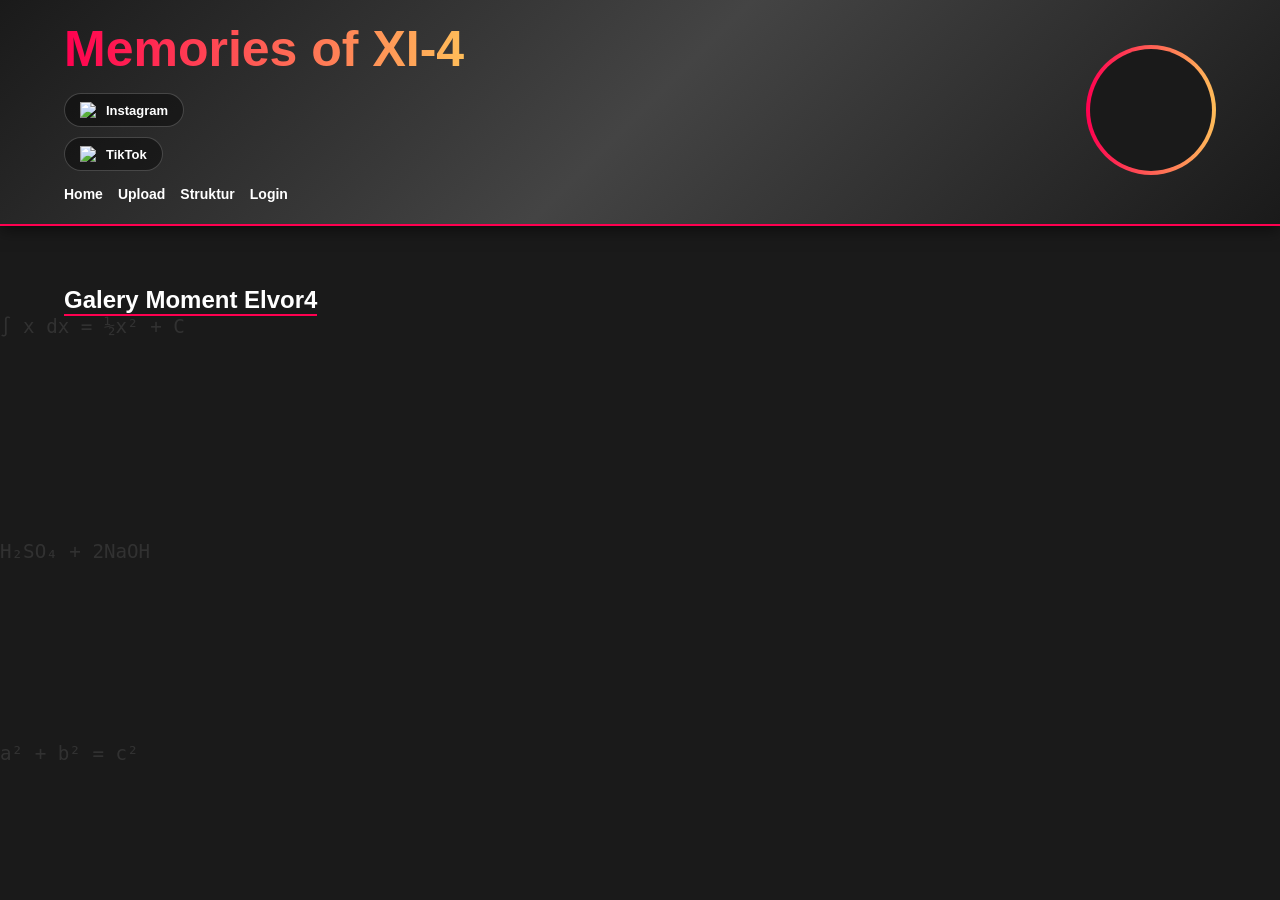
==== index.html @ 7f385e8d "Add files via upload" ====
<!DOCTYPE html>
<html lang="id">

<head>
    <meta charset="UTF-8">
    <meta name="viewport" content="width=device-width, initial-scale=1.0, maximum-scale=1.0, user-scalable=no">
    <title>elvor4 - Memories</title>

    <script src="https://www.gstatic.com/firebasejs/8.10.0/firebase-app.js"></script>
    <script src="https://www.gstatic.com/firebasejs/8.10.0/firebase-database.js"></script>

    <style>
        * {
            box-sizing: border-box;
        }

        body {
            margin: 0;
            min-height: 100vh;
            font-family: sans-serif;
            background: #1a1a1a;
            color: white;
            overflow-x: hidden;
            position: relative;
        }

        .rumus-floating {
            position: fixed;
            font-family: monospace;
            font-size: 1.2rem;
            color: white;
            opacity: 0.1;
            z-index: 0;
            pointer-events: none;
            animation: floatRandom 15s linear infinite;
        }

        @keyframes floatRandom {
            0% { transform: translateX(-200px); }
            100% { transform: translateX(calc(100vw + 200px)); }
        }

        .r1 { top: 15%; animation-duration: 18s; }
        .r2 { top: 35%; animation-duration: 25s; }
        .r3 { top: 60%; animation-duration: 20s; }
        .r4 { bottom: 15%; animation-duration: 22s; }

        .header {
            position: relative;
            height: auto;
            display: flex;
            align-items: center;
            justify-content: space-between;
            padding: 20px 5%;
            background: linear-gradient(135deg, #1a1a1a, #444, #1a1a1a);
            z-index: 10;
            box-shadow: 0 4px 15px rgba(0, 0, 0, 0.5);
            border-bottom: 2px solid #ff0050;
        }

        .header-content h1 {
            font-size: clamp(24px, 6vw, 50px);
            margin: 0;
            background: linear-gradient(to right, #ff0050, #ffbd59, #ff0050);
            background-size: 200% auto;
            -webkit-background-clip: text;
            background-clip: text;
            -webkit-text-fill-color: transparent;
            animation: gradientMove 3s linear infinite;
        }

        @keyframes gradientMove {
            to { background-position: 200% center; }
        }

        /* --- PERBAIKAN BORDER VIDEO --- */
        #header-video {
            width: clamp(90px, 18vw, 130px);
            height: clamp(90px, 18vw, 130px);
            border-radius: 50%;
            object-fit: cover;
            border: 4px solid transparent;
            background: linear-gradient(#1a1a1a, #1a1a1a) padding-box, 
                        linear-gradient(to right, #ff0050, #ffbd59, #ff0050) border-box;
            background-size: 200% auto;
            animation: gradientMove 3s linear infinite;
        }

        .social-container {
            display: flex;
            flex-direction: column;
            gap: 10px;
            margin-top: 15px;
        }

        .btn-social {
            display: inline-flex;
            align-items: center;
            text-decoration: none;
            color: white;
            padding: 8px 15px;
            border-radius: 25px;
            font-size: 13px;
            font-weight: bold;
            background: rgba(0, 0, 0, 0.4);
            border: 1px solid rgba(255, 255, 255, 0.2);
            transition: 0.3s;
            width: fit-content;
        }

        .btn-social img { width: 18px; margin-right: 8px; }
        .ig:hover { background: radial-gradient(circle at 30% 107%, #fdf497 0%, #fd5949 45%, #d6249f 60%); transform: scale(1.05); }
        .tt:hover { background-color: #000; box-shadow: -2px -2px 0px #41adff, 2px 2px 0px #ff0050; transform: scale(1.05); }

        .navbar { margin-top: 15px; display: flex; gap: 15px; }
        .navbar a { color: white; text-decoration: none; font-weight: bold; cursor: pointer; font-size: 14px; border-bottom: 2px solid transparent; }
        .navbar a:hover { border-bottom: 2px solid #ff0050; }

        .page { display: none; padding: 40px 5%; position: relative; z-index: 5; }
        .page.active { display: block; }

        /* --- STYLING AREA UPLOAD --- */
        #dropArea {
            border: 2px dashed #ff0050;
            padding: 40px;
            text-align: center;
            border-radius: 15px;
            cursor: pointer;
            transition: 0.3s;
            margin-bottom: 20px;
        }
        #dropArea.drag { background: rgba(255, 0, 80, 0.1); border-color: #ffbd59; }
        #preview img { width: 100px; height: 100px; object-fit: cover; border-radius: 10px; margin-top: 10px; }

        .content { display: flex; flex-wrap: wrap; gap: 20px; margin-top: 30px; justify-content: flex-start; }
        .card {
            width: clamp(150px, 25vw, 250px);
            background: linear-gradient(#222, #222) padding-box, linear-gradient(to right, #ff0050, #ffbd59, #ff0050) border-box;
            border: 3px solid transparent;
            color: white; padding: 10px; border-radius: 12px; position: relative; cursor: pointer;
            box-shadow: 0 4px 15px rgba(0, 0, 0, 0.5); transition: 0.4s ease; min-height: 180px;
            display: flex; flex-direction: column; justify-content: center; align-items: center;
        }
        .card:hover { transform: translateY(-10px); box-shadow: 0 10px 20px rgba(255, 0, 80, 0.3); }

        /* Zoom Card styles tetap sama */
        .card.active {
            position: fixed !important; top: 50% !important; left: 50% !important; transform: translate(-50%, -50%) !important;
            width: 90vw; max-width: 600px; max-height: 85vh; overflow-y: auto; z-index: 999999 !important;
            background: #1a1a1a; padding: 20px; border-radius: 20px; display: block;
        }
        .card.active p { display: block; }
        .card p { display: none; margin-top: 15px; font-size: 14px; }
        .card img, .card video { width: 100%; border-radius: 8px; opacity: 0; transition: 0.5s; }
        .card.loaded img, .card.loaded video { opacity: 1; }

        .close-zoom { display: none; position: absolute; top: 10px; right: 10px; width: 30px; height: 30px; background: #ff0050; color: white; border-radius: 50%; text-align: center; line-height: 30px; cursor: pointer; }
        .overlay-bg { display: none; position: fixed; top: 0; left: 0; width: 100%; height: 100%; background: rgba(0,0,0,0.7); z-index: 999998; }
        .card.active .close-zoom { display: block; }

        @media (max-width: 600px) {
            .header { flex-direction: column; align-items: flex-start; }
            .right-section { position: absolute; right: 15px; top: 15px; }
        }
    </style>
</head>

<body>
    <div class="overlay-bg" id="overlay"></div>

    <div class="rumus-floating r1">E = mc²</div>
    <div class="rumus-floating r2">∫ x dx = ½x² + C</div>
    <div class="rumus-floating r3">H₂SO₄ + 2NaOH</div>
    <div class="rumus-floating r4">a² + b² = c²</div>

    <div class="header">
        <div class="header-content">
            <h1>Memories of XI-4</h1>
            <div class="social-container">
                <a href="https://instagram.com/elvor4.ofc" target="_blank" class="btn-social ig">
                    <img src="https://upload.wikimedia.org/wikipedia/commons/a/a5/Instagram_icon.png"> Instagram
                </a>
                <a href="#" class="btn-social tt">
                    <img src="https://upload.wikimedia.org/wikipedia/commons/a/a6/Tiktok_icon.svg"> TikTok
                </a>
            </div>
            <nav class="navbar">
                <a onclick="showPage('home')">Home</a>
                <a onclick="showPage('upload')">Upload</a>
                <a href="about.html">Struktur</a>
                <a id="login-nav-btn" onclick="showPage('login')">Login</a>
                <a id="logout-btn" onclick="logout()" style="display:none; color: #ff4444;">Logout</a>
            </nav>
        </div>
        <div class="right-section">
            <video autoplay muted loop playsinline id="header-video">
                <source src="logo.mp4" type="video/mp4">
            </video>
        </div>
    </div>

    <div id="home-page" class="page active">
        <h2 style="border-bottom: 2px solid #ff0050; display: inline-block;">Galery Moment Elvor4</h2>
        <div class="content" id="gallery-container"></div>
    </div>

    <div id="login-page" class="page">
        <div style="max-width: 320px; margin: auto; background: #222; padding: 30px; border-radius: 15px; text-align: center; border: 1px solid #444;">
            <h2>Login XI-4</h2>
            <input type="text" id="user" placeholder="Username" style="width:100%; margin-bottom:10px; padding:12px; border-radius:8px; background:#111; color:white; border:1px solid #333;">
            <input type="password" id="pass" placeholder="Password" style="width:100%; margin-bottom:10px; padding:12px; border-radius:8px; background:#111; color:white; border:1px solid #333;">
            <p id="error-msg" style="color: #ff4444; font-size: 12px; display: none;"></p>
            <button onclick="login()" style="width:100%; padding:12px; background:#ff0050; color:white; border:none; border-radius:8px; font-weight:bold; cursor:pointer;">MASUK</button>
        </div>
    </div>

    <div id="upload-page" class="page">
        <h2>Upload Momen</h2>
        <div style="max-width: 500px; background: #222; padding: 25px; border-radius: 15px; border: 1px solid #444;">
            
            <div id="dropArea">
                <h3>Drag & Drop Momen</h3>
                <p>Klik atau geser foto/video ke sini</p>
                <input type="file" id="media-file" accept="image/*,video/*" style="display: none;">
                <div id="preview"></div>
            </div>

            <textarea id="media-desc" rows="4" style="width:100%; background:#333; color:white; padding:10px; border-radius:8px; margin-bottom:15px;" placeholder="Tulis kenangan..."></textarea>
            
            <button id="btn-post" onclick="processUpload()" style="background:#00c851; color:white; padding:12px; border:none; border-radius:8px; width:100%; font-weight:bold; cursor:pointer;">POSTING SEKARANG</button>
        </div>
    </div>

    <script>
        // FIREBASE CONFIG
        const firebaseConfig = {
            apiKey: "AIzaSyAQqcXjVEa0K2oNJXcqTl9lCh8lT1ufBwY",
            authDomain: "elvor4.firebaseapp.com",
            databaseURL: "https://elvor4-default-rtdb.asia-southeast1.firebasedatabase.app",
            projectId: "elvor4",
            storageBucket: "elvor4.firebasestorage.app",
            messagingSenderId: "722842875129",
            appId: "1:722842875129:web:3735e1f5f2ed03bfd59e28"
        };
        firebase.initializeApp(firebaseConfig);
        const database = firebase.database();

        // NAVIGASI
        function showPage(id) {
            if (id === 'upload' && !localStorage.getItem("auth_elvor")) {
                alert("Login dulu bos!");
                id = 'login';
            }
            document.querySelectorAll('.page').forEach(p => p.classList.remove('active'));
            document.getElementById(id + '-page').classList.add('active');
            checkBtnLogout();
        }

        function checkBtnLogout() {
            const isAuth = localStorage.getItem("auth_elvor");
            document.getElementById('logout-btn').style.display = isAuth ? "inline" : "none";
            document.getElementById('login-nav-btn').style.display = isAuth ? "none" : "inline";
        }

        function login() {
            const u = document.getElementById('user').value;
            const p = document.getElementById('pass').value;
            if (u === 'xi4' && p === '123') {
                localStorage.setItem("auth_elvor", "active");
                showPage('home');
            } else {
                alert("Salah!");
            }
        }

        function logout() {
            localStorage.removeItem("auth_elvor");
            location.reload();
        }

        // DRAG & DROP LOGIC
        const dropArea = document.getElementById("dropArea");
        const fileInput = document.getElementById("media-file");

        dropArea.onclick = () => fileInput.click();

        dropArea.ondragover = (e) => { e.preventDefault(); dropArea.classList.add("drag"); };
        dropArea.ondragleave = () => dropArea.classList.remove("drag");
        dropArea.ondrop = (e) => {
            e.preventDefault();
            dropArea.classList.remove("drag");
            fileInput.files = e.dataTransfer.files;
            handlePreview(fileInput.files[0]);
        };

        fileInput.onchange = () => handlePreview(fileInput.files[0]);

        function handlePreview(file) {
            const preview = document.getElementById("preview");
            preview.innerHTML = "";
            if (file && file.type.startsWith("image/")) {
                const reader = new FileReader();
                reader.onload = (e) => {
                    const img = document.createElement("img");
                    img.src = e.target.result;
                    preview.appendChild(img);
                }
                reader.readAsDataURL(file);
            } else if (file && file.type.startsWith("video/")) {
                preview.innerHTML = "<p>Video terpilih: " + file.name + "</p>";
            }
        }

        // UPLOAD KE FIREBASE
        function processUpload() {
            const file = fileInput.files[0];
            const desc = document.getElementById('media-desc').value;
            const btn = document.getElementById('btn-post');

            if (!file || !desc) return alert("Lengkapi data!");

            const reader = new FileReader();
            btn.innerText = "Sabar, lagi upload...";
            btn.disabled = true;

            reader.onload = function (e) {
                const newKey = database.ref().child('memories').push().key;
                database.ref('memories/' + newKey).set({
                    id: newKey,
                    data: e.target.result,
                    type: file.type.startsWith('video') ? 'video' : 'image',
                    desc: desc
                }).then(() => {
                    alert("Berhasil!");
                    location.reload();
                });
            };
            reader.readAsDataURL(file);
        }

        // LOAD DATA
        function loadOnlineData() {
            const container = document.getElementById('gallery-container');
            database.ref('memories').on('value', (snapshot) => {
                container.innerHTML = "";
                snapshot.forEach((child) => {
                    const item = child.val();
                    const card = document.createElement('div');
                    card.className = 'card';
                    card.onclick = (e) => toggleCard(card, e);

                    let media = item.type === 'image' 
                        ? `<img src="${item.data}" onload="this.parentElement.classList.add('loaded')">`
                        : `<video src="${item.data}" onloadeddata="this.parentElement.classList.add('loaded')" controls></video>`;

                    card.innerHTML = `<div class="close-zoom" onclick="closeZoom(this, event)">×</div>${media}<p>${item.desc}</p>`;
                    container.prepend(card);
                });
            });
        }

        function toggleCard(card, event) {
            if (event.target.classList.contains('close-zoom')) return;
            const overlay = document.getElementById('overlay');
            card.classList.add('active');
            overlay.style.display = 'block';
            document.body.appendChild(card);
        }

        function closeZoom(btn, event) {
            event.stopPropagation();
            const card = btn.parentElement;
            card.classList.remove('active');
            document.getElementById('overlay').style.display = 'none';
            document.getElementById('gallery-container').prepend(card);
        }

        window.onload = () => { loadOnlineData(); checkBtnLogout(); };
    </script>
</body>
</html>
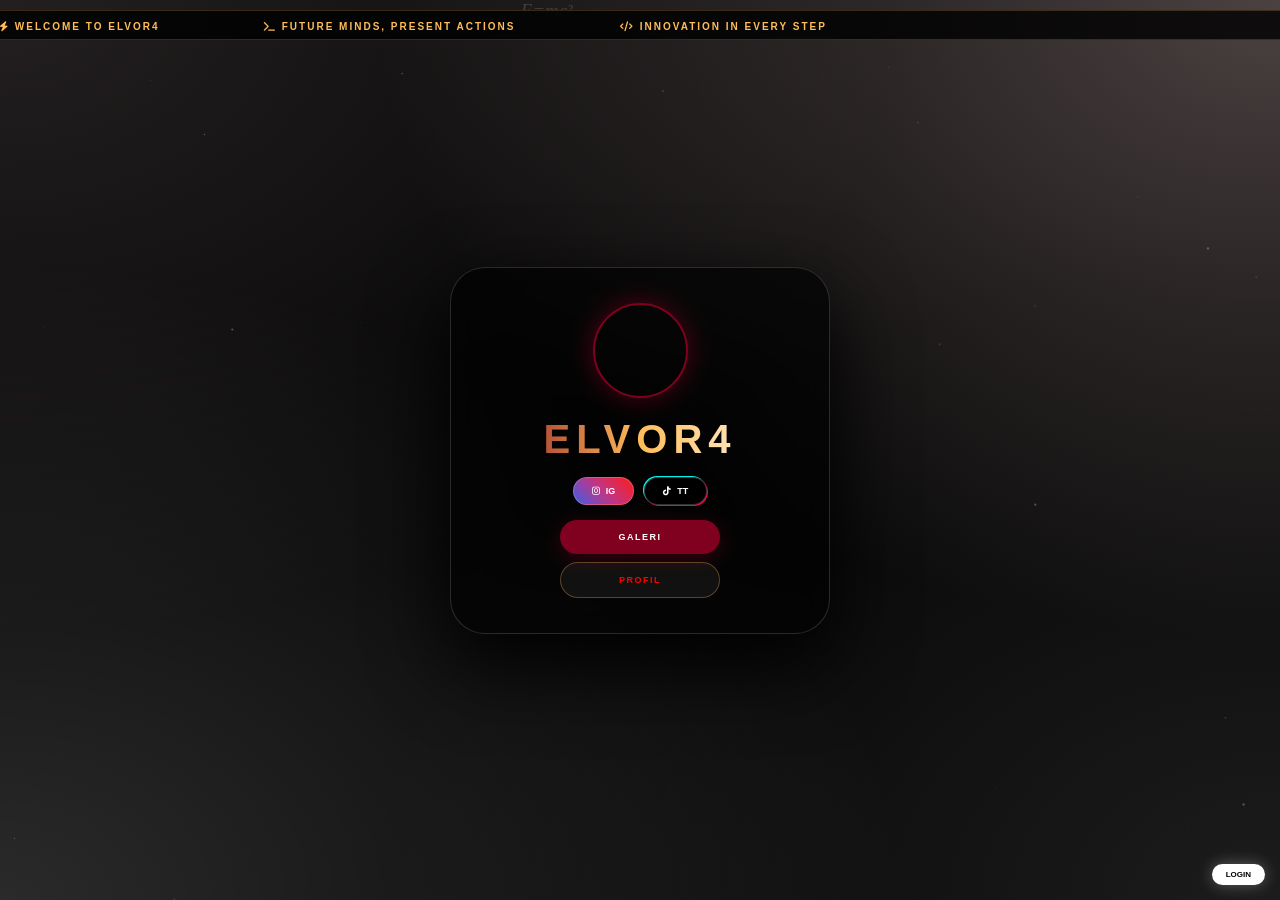
==== commit 0b89103c: "Add files via upload" ====
--- a/index.html
+++ b/index.html
@@ -1,381 +1,253 @@
 <!DOCTYPE html>
 <html lang="id">
-
 <head>
     <meta charset="UTF-8">
-    <meta name="viewport" content="width=device-width, initial-scale=1.0, maximum-scale=1.0, user-scalable=no">
-    <title>elvor4 - Memories</title>
-
-    <script src="https://www.gstatic.com/firebasejs/8.10.0/firebase-app.js"></script>
-    <script src="https://www.gstatic.com/firebasejs/8.10.0/firebase-database.js"></script>
-
+    <meta name="viewport" content="width=device-width, initial-scale=1.0">
+    <title>ELVOR4 - Official Home</title>
+    <link rel="stylesheet" href="https://cdnjs.cloudflare.com/ajax/libs/font-awesome/6.0.0/css/all.min.css">
     <style>
-        * {
-            box-sizing: border-box;
-        }
-
+        * { box-sizing: border-box; margin: 0; padding: 0; user-select: none; }
+        
         body {
-            margin: 0;
-            min-height: 100vh;
-            font-family: sans-serif;
-            background: #1a1a1a;
-            color: white;
-            overflow-x: hidden;
-            position: relative;
-        }
-
-        .rumus-floating {
-            position: fixed;
-            font-family: monospace;
-            font-size: 1.2rem;
-            color: white;
-            opacity: 0.1;
-            z-index: 0;
-            pointer-events: none;
-            animation: floatRandom 15s linear infinite;
-        }
-
-        @keyframes floatRandom {
-            0% { transform: translateX(-200px); }
-            100% { transform: translateX(calc(100vw + 200px)); }
-        }
-
-        .r1 { top: 15%; animation-duration: 18s; }
-        .r2 { top: 35%; animation-duration: 25s; }
-        .r3 { top: 60%; animation-duration: 20s; }
-        .r4 { bottom: 15%; animation-duration: 22s; }
-
-        .header {
-            position: relative;
-            height: auto;
-            display: flex;
-            align-items: center;
-            justify-content: space-between;
-            padding: 20px 5%;
-            background: linear-gradient(135deg, #1a1a1a, #444, #1a1a1a);
-            z-index: 10;
-            box-shadow: 0 4px 15px rgba(0, 0, 0, 0.5);
-            border-bottom: 2px solid #ff0050;
-        }
-
-        .header-content h1 {
-            font-size: clamp(24px, 6vw, 50px);
-            margin: 0;
-            background: linear-gradient(to right, #ff0050, #ffbd59, #ff0050);
-            background-size: 200% auto;
-            -webkit-background-clip: text;
-            background-clip: text;
-            -webkit-text-fill-color: transparent;
-            animation: gradientMove 3s linear infinite;
-        }
-
-        @keyframes gradientMove {
-            to { background-position: 200% center; }
-        }
-
-        /* --- PERBAIKAN BORDER VIDEO --- */
-        #header-video {
-            width: clamp(90px, 18vw, 130px);
-            height: clamp(90px, 18vw, 130px);
-            border-radius: 50%;
-            object-fit: cover;
-            border: 4px solid transparent;
-            background: linear-gradient(#1a1a1a, #1a1a1a) padding-box, 
-                        linear-gradient(to right, #ff0050, #ffbd59, #ff0050) border-box;
-            background-size: 200% auto;
-            animation: gradientMove 3s linear infinite;
-        }
-
-        .social-container {
-            display: flex;
-            flex-direction: column;
-            gap: 10px;
-            margin-top: 15px;
-        }
-
-        .btn-social {
-            display: inline-flex;
-            align-items: center;
-            text-decoration: none;
-            color: white;
-            padding: 8px 15px;
-            border-radius: 25px;
-            font-size: 13px;
-            font-weight: bold;
-            background: rgba(0, 0, 0, 0.4);
-            border: 1px solid rgba(255, 255, 255, 0.2);
-            transition: 0.3s;
-            width: fit-content;
-        }
-
-        .btn-social img { width: 18px; margin-right: 8px; }
-        .ig:hover { background: radial-gradient(circle at 30% 107%, #fdf497 0%, #fd5949 45%, #d6249f 60%); transform: scale(1.05); }
-        .tt:hover { background-color: #000; box-shadow: -2px -2px 0px #41adff, 2px 2px 0px #ff0050; transform: scale(1.05); }
-
-        .navbar { margin-top: 15px; display: flex; gap: 15px; }
-        .navbar a { color: white; text-decoration: none; font-weight: bold; cursor: pointer; font-size: 14px; border-bottom: 2px solid transparent; }
-        .navbar a:hover { border-bottom: 2px solid #ff0050; }
-
-        .page { display: none; padding: 40px 5%; position: relative; z-index: 5; }
-        .page.active { display: block; }
-
-        /* --- STYLING AREA UPLOAD --- */
-        #dropArea {
-            border: 2px dashed #ff0050;
-            padding: 40px;
-            text-align: center;
-            border-radius: 15px;
-            cursor: pointer;
-            transition: 0.3s;
-            margin-bottom: 20px;
-        }
-        #dropArea.drag { background: rgba(255, 0, 80, 0.1); border-color: #ffbd59; }
-        #preview img { width: 100px; height: 100px; object-fit: cover; border-radius: 10px; margin-top: 10px; }
-
-        .content { display: flex; flex-wrap: wrap; gap: 20px; margin-top: 30px; justify-content: flex-start; }
-        .card {
-            width: clamp(150px, 25vw, 250px);
-            background: linear-gradient(#222, #222) padding-box, linear-gradient(to right, #ff0050, #ffbd59, #ff0050) border-box;
-            border: 3px solid transparent;
-            color: white; padding: 10px; border-radius: 12px; position: relative; cursor: pointer;
-            box-shadow: 0 4px 15px rgba(0, 0, 0, 0.5); transition: 0.4s ease; min-height: 180px;
-            display: flex; flex-direction: column; justify-content: center; align-items: center;
-        }
-        .card:hover { transform: translateY(-10px); box-shadow: 0 10px 20px rgba(255, 0, 80, 0.3); }
-
-        /* Zoom Card styles tetap sama */
-        .card.active {
-            position: fixed !important; top: 50% !important; left: 50% !important; transform: translate(-50%, -50%) !important;
-            width: 90vw; max-width: 600px; max-height: 85vh; overflow-y: auto; z-index: 999999 !important;
-            background: #1a1a1a; padding: 20px; border-radius: 20px; display: block;
-        }
-        .card.active p { display: block; }
-        .card p { display: none; margin-top: 15px; font-size: 14px; }
-        .card img, .card video { width: 100%; border-radius: 8px; opacity: 0; transition: 0.5s; }
-        .card.loaded img, .card.loaded video { opacity: 1; }
-
-        .close-zoom { display: none; position: absolute; top: 10px; right: 10px; width: 30px; height: 30px; background: #ff0050; color: white; border-radius: 50%; text-align: center; line-height: 30px; cursor: pointer; }
-        .overlay-bg { display: none; position: fixed; top: 0; left: 0; width: 100%; height: 100%; background: rgba(0,0,0,0.7); z-index: 999998; }
-        .card.active .close-zoom { display: block; }
-
-        @media (max-width: 600px) {
-            .header { flex-direction: column; align-items: flex-start; }
-            .right-section { position: absolute; right: 15px; top: 15px; }
-        }
+            height: 100vh;
+            background: #050505;
+            background-image: 
+                radial-gradient(at 0% 0%, rgba(255, 223, 231, 0.12) 0px, transparent 50%),
+                radial-gradient(at 100% 0%, rgba(83, 72, 72, 0.9) 0px, transparent 50%),
+                radial-gradient(at 100% 100%, rgba(123, 120, 122, 0.2) 0px, transparent 50%),
+                radial-gradient(at 0% 100%, rgba(255, 255, 255, 0.15) 0px, transparent 50%);
+            animation: bgMesh 15s ease infinite;
+            font-family: 'Segoe UI', sans-serif;
+            display: flex; align-items: center; justify-content: center;
+            overflow: hidden; color: white; position: relative;
+        }
+
+        @keyframes bgMesh {
+            0%, 100% { background-size: 100% 100%; }
+            50% { background-size: 130% 130%; }
+        }
+
+        #particles { position: absolute; top: 0; left: 0; width: 100%; height: 100%; z-index: 0; pointer-events: none; }
+
+        /* Floating Formulas */
+        .formula-container { position: absolute; top: 0; left: 0; width: 100%; height: 100%; pointer-events: none; z-index: 1; overflow: hidden; }
+        .formula { position: absolute; color: white; opacity: 0.15; font-family: serif; font-style: italic; animation: slideUp linear infinite; white-space: nowrap; }
+        @keyframes slideUp { from { transform: translateY(110vh); } to { transform: translateY(-20vh); } }
+
+        /* Notification Toast */
+        #toast {
+            position: fixed; top: -100px; left: 50%; transform: translateX(-50%);
+            padding: 12px 24px; background: #800020;
+            border: 2px solid #ffbd59; border-radius: 12px; font-size: 11px;
+            font-weight: 900; color: white; z-index: 2000;
+            transition: top 0.4s cubic-bezier(0.175, 0.885, 0.32, 1.275);
+            text-transform: uppercase; box-shadow: 0 0 25px rgba(255, 189, 89, 0.3);
+        }
+
+        /* Modal Login */
+        .overlay { display: none; position: fixed; top: 0; left: 0; width: 100%; height: 100%; background: rgba(0,0,0,0.9); z-index: 999; backdrop-filter: blur(10px); }
+        .login-modal {
+            display: none; position: fixed; top: 50%; left: 50%; transform: translate(-50%, -50%);
+            background: #0f0f0f; padding: 30px; border-radius: 25px; border: 2px solid #800020;
+            z-index: 1000; width: 280px; text-align: center; box-shadow: 0 0 40px #80002055;
+        }
+        .login-modal input {
+            width: 100%; padding: 12px; margin: 15px 0; background: #000; border: 1px solid #ffbd59;
+            color: white; border-radius: 10px; text-align: center; outline: none; font-size: 13px;
+        }
+
+        .news-ticker {
+            position: fixed; top: 10px; left: 0; width: 100%; height: 30px;
+            background: rgba(0, 0, 0, 0.8); backdrop-filter: blur(15px);
+            z-index: 60; display: flex; align-items: center; overflow: hidden;
+            border-top: 1px solid rgba(255, 189, 89, 0.2); border-bottom: 1px solid rgba(255, 189, 89, 0.2);
+        }
+
+        .ticker-wrapper { white-space: nowrap; display: inline-block; animation: tickerFlow 35s linear infinite; }
+        .ticker-item { display: inline-block; padding-right: 100px; font-size: 10px; font-weight: 800; color: #ffbd59; text-transform: uppercase; letter-spacing: 2px; }
+
+        @keyframes tickerFlow { 0% { transform: translateX(100vw); } 100% { transform: translateX(-100%); } }
+
+        .hero { 
+            text-align: center; z-index: 10; width: 85%; max-width: 380px;
+            padding: 35px 20px; 
+            background: linear-gradient(rgba(0,0,0,0.65), rgba(0,0,0,0.65)), url('img/foto.jpeg') center/cover no-repeat;
+            backdrop-filter: blur(12px); border: 1px solid rgba(255, 255, 255, 0.15);
+            border-radius: 35px; box-shadow: 0 30px 80px rgba(0, 0, 0, 1);
+            position: relative; overflow: hidden;
+        }
+        
+        video {
+            width: 95px; height: 95px; border-radius: 50%; object-fit: cover; 
+            border: 2px solid #800020; box-shadow: 0 0 25px rgba(128, 0, 32, 0.6);
+            margin-bottom: 15px;
+        }
+
+        h1 {
+            font-size: 2.5rem; letter-spacing: 6px; font-weight: 900;
+            background: linear-gradient(to right, #800020, #ffbd59, #fff, #ffbd59, #800020);
+            background-size: 200% auto; -webkit-background-clip: text; -webkit-text-fill-color: transparent; 
+            animation: gradientMove 3s linear infinite, glitch 2.5s infinite;
+            margin-bottom: 8px;
+        }
+
+        @keyframes glitch { 0%, 100% { text-shadow: 1px 1px #800020; } 50% { text-shadow: -1px -1px #ffbd59; } }
+        @keyframes gradientMove { 0% { background-position: 0% center; } 100% { background-position: 200% center; } }
+        
+        .social-container { display: flex; justify-content: center; gap: 10px; margin: 15px 0; }
+        .soc-link {
+            text-decoration: none; color: #fff; font-size: 9px; padding: 8px 18px; border-radius: 50px; 
+            display: flex; align-items: center; gap: 6px; font-weight: 900; text-transform: uppercase;
+            border: 1px solid rgba(255,255,255,0.2); transition: 0.3s;
+        }
+        .soc-link:hover { transform: scale(1.1); filter: brightness(1.2); box-shadow: 0 5px 15px rgba(255,255,255,0.1); }
+
+        .ig-link { background: linear-gradient(45deg, #405de6, #c13584, #fd1d1d); }
+        .tt-link { background: #000; box-shadow: 1px 1px 0px #ff0050, -1px -1px 0px #00f2ea; }
+
+        .menu { display: flex; gap: 8px; justify-content: center; flex-direction: column; align-items: center; }
+        .btn { 
+            width: 100%; max-width: 160px; padding: 12px; border-radius: 50px; 
+            text-decoration: none; font-weight: 900; font-size: 9px; 
+            text-transform: uppercase; letter-spacing: 1.5px; text-align: center; transition: 0.3s;
+        }
+        .btn-gallery { background: #800020; color: white; box-shadow: 0 5px 20px rgba(128, 0, 32, 0.4); }
+        .btn-profile { background: rgba(255,255,255,0.05); color: #ff0000; border: 1px solid rgba(255,189,89,0.3); }
+
+        /* Brightened Admin Controls */
+        .admin-status { position: fixed; bottom: 15px; right: 15px; z-index: 100; }
+        #loginBtn { 
+            background: #ffffff; border: none; color: #000; 
+            padding: 6px 14px; border-radius: 20px; cursor: pointer; 
+            font-size: 8px; font-weight: 900; text-transform: uppercase;
+            box-shadow: 0 0 15px rgba(255,255,255,0.3); transition: 0.3s;
+        }
+        #loginBtn.logged-in { background: #ffbd59; color: #000; box-shadow: 0 0 15px rgba(255,189,89,0.5); }
     </style>
 </head>
-
 <body>
-    <div class="overlay-bg" id="overlay"></div>
-
-    <div class="rumus-floating r1">E = mc²</div>
-    <div class="rumus-floating r2">∫ x dx = ½x² + C</div>
-    <div class="rumus-floating r3">H₂SO₄ + 2NaOH</div>
-    <div class="rumus-floating r4">a² + b² = c²</div>
-
-    <div class="header">
-        <div class="header-content">
-            <h1>Memories of XI-4</h1>
-            <div class="social-container">
-                <a href="https://instagram.com/elvor4.ofc" target="_blank" class="btn-social ig">
-                    <img src="https://upload.wikimedia.org/wikipedia/commons/a/a5/Instagram_icon.png"> Instagram
-                </a>
-                <a href="#" class="btn-social tt">
-                    <img src="https://upload.wikimedia.org/wikipedia/commons/a/a6/Tiktok_icon.svg"> TikTok
-                </a>
-            </div>
-            <nav class="navbar">
-                <a onclick="showPage('home')">Home</a>
-                <a onclick="showPage('upload')">Upload</a>
-                <a href="about.html">Struktur</a>
-                <a id="login-nav-btn" onclick="showPage('login')">Login</a>
-                <a id="logout-btn" onclick="logout()" style="display:none; color: #ff4444;">Logout</a>
-            </nav>
+    <div id="toast">SYSTEM MESSAGE</div>
+    <canvas id="particles"></canvas>
+    <div class="formula-container" id="formula-container"></div>
+
+    <div class="overlay" id="overlay" onclick="toggleLogin(false)"></div>
+    <div class="login-modal" id="loginModal">
+        <h3 style="color: #ffbd59; font-size: 14px; letter-spacing: 3px;">SYSTEM ACCESS</h3>
+        <input type="password" id="passCode" placeholder="ENTER ACCESS CODE">
+        <button onclick="checkLogin()" style="width:100%; padding:12px; background:#800020; color:white; border:none; border-radius:10px; cursor:pointer; font-weight:900; font-size: 11px; letter-spacing: 2px;">AUTHORIZE</button>
+    </div>
+
+    <div class="news-ticker">
+        <div class="ticker-wrapper">
+            <span class="ticker-item"><i class="fas fa-bolt"></i> Welcome to ELVOR4</span>
+            <span class="ticker-item"><i class="fas fa-terminal"></i> Future Minds, Present Actions</span>
+            <span class="ticker-item"><i class="fas fa-code"></i> Innovation in every step</span>
         </div>
-        <div class="right-section">
-            <video autoplay muted loop playsinline id="header-video">
-                <source src="logo.mp4" type="video/mp4">
-            </video>
+    </div>
+
+    <div class="hero">
+        <video autoplay muted loop playsinline><source src="logo.mp4" type="video/mp4"></video>
+        <h1>ELVOR4</h1>
+        
+        <div class="social-container">
+            <a href="https://instagram.com/elvor4.ofc" target="_blank" class="soc-link ig-link"><i class="fab fa-instagram"></i> IG</a>
+            <a href="https://www.tiktok.com/@sebelasss_empat" target="_blank" class="soc-link tt-link"><i class="fab fa-tiktok"></i> TT</a>
         </div>
-    </div>
-
-    <div id="home-page" class="page active">
-        <h2 style="border-bottom: 2px solid #ff0050; display: inline-block;">Galery Moment Elvor4</h2>
-        <div class="content" id="gallery-container"></div>
-    </div>
-
-    <div id="login-page" class="page">
-        <div style="max-width: 320px; margin: auto; background: #222; padding: 30px; border-radius: 15px; text-align: center; border: 1px solid #444;">
-            <h2>Login XI-4</h2>
-            <input type="text" id="user" placeholder="Username" style="width:100%; margin-bottom:10px; padding:12px; border-radius:8px; background:#111; color:white; border:1px solid #333;">
-            <input type="password" id="pass" placeholder="Password" style="width:100%; margin-bottom:10px; padding:12px; border-radius:8px; background:#111; color:white; border:1px solid #333;">
-            <p id="error-msg" style="color: #ff4444; font-size: 12px; display: none;"></p>
-            <button onclick="login()" style="width:100%; padding:12px; background:#ff0050; color:white; border:none; border-radius:8px; font-weight:bold; cursor:pointer;">MASUK</button>
+
+        <div class="menu">
+            <a href="galeri.html" class="btn btn-gallery">Galeri</a>
+            <a href="profil.html" class="btn btn-profile">Profil</a>
         </div>
     </div>
 
-    <div id="upload-page" class="page">
-        <h2>Upload Momen</h2>
-        <div style="max-width: 500px; background: #222; padding: 25px; border-radius: 15px; border: 1px solid #444;">
-            
-            <div id="dropArea">
-                <h3>Drag & Drop Momen</h3>
-                <p>Klik atau geser foto/video ke sini</p>
-                <input type="file" id="media-file" accept="image/*,video/*" style="display: none;">
-                <div id="preview"></div>
-            </div>
-
-            <textarea id="media-desc" rows="4" style="width:100%; background:#333; color:white; padding:10px; border-radius:8px; margin-bottom:15px;" placeholder="Tulis kenangan..."></textarea>
-            
-            <button id="btn-post" onclick="processUpload()" style="background:#00c851; color:white; padding:12px; border:none; border-radius:8px; width:100%; font-weight:bold; cursor:pointer;">POSTING SEKARANG</button>
-        </div>
+    <div class="admin-status">
+        <button id="loginBtn" onclick="toggleLogin(true)">Login</button>
     </div>
 
     <script>
-        // FIREBASE CONFIG
-        const firebaseConfig = {
-            apiKey: "AIzaSyAQqcXjVEa0K2oNJXcqTl9lCh8lT1ufBwY",
-            authDomain: "elvor4.firebaseapp.com",
-            databaseURL: "https://elvor4-default-rtdb.asia-southeast1.firebasedatabase.app",
-            projectId: "elvor4",
-            storageBucket: "elvor4.firebasestorage.app",
-            messagingSenderId: "722842875129",
-            appId: "1:722842875129:web:3735e1f5f2ed03bfd59e28"
-        };
-        firebase.initializeApp(firebaseConfig);
-        const database = firebase.database();
-
-        // NAVIGASI
-        function showPage(id) {
-            if (id === 'upload' && !localStorage.getItem("auth_elvor")) {
-                alert("Login dulu bos!");
-                id = 'login';
-            }
-            document.querySelectorAll('.page').forEach(p => p.classList.remove('active'));
-            document.getElementById(id + '-page').classList.add('active');
-            checkBtnLogout();
-        }
-
-        function checkBtnLogout() {
-            const isAuth = localStorage.getItem("auth_elvor");
-            document.getElementById('logout-btn').style.display = isAuth ? "inline" : "none";
-            document.getElementById('login-nav-btn').style.display = isAuth ? "none" : "inline";
-        }
-
-        function login() {
-            const u = document.getElementById('user').value;
-            const p = document.getElementById('pass').value;
-            if (u === 'xi4' && p === '123') {
-                localStorage.setItem("auth_elvor", "active");
-                showPage('home');
+        function showToast(msg) {
+            const toast = document.getElementById('toast');
+            toast.innerText = msg;
+            toast.style.top = '60px';
+            setTimeout(() => { toast.style.top = '-100px'; }, 3000);
+        }
+
+        function toggleLogin(show) {
+            document.getElementById('loginModal').style.display = show ? 'block' : 'none';
+            document.getElementById('overlay').style.display = show ? 'block' : 'none';
+        }
+
+        function checkLogin() {
+            const pass = document.getElementById('passCode').value;
+            if(pass === "1234") {
+                localStorage.setItem('isAdmin', 'true');
+                showToast("Welcome Admin.");
+                setTimeout(() => { location.reload(); }, 1200);
             } else {
-                alert("Salah!");
-            }
-        }
-
-        function logout() {
-            localStorage.removeItem("auth_elvor");
-            location.reload();
-        }
-
-        // DRAG & DROP LOGIC
-        const dropArea = document.getElementById("dropArea");
-        const fileInput = document.getElementById("media-file");
-
-        dropArea.onclick = () => fileInput.click();
-
-        dropArea.ondragover = (e) => { e.preventDefault(); dropArea.classList.add("drag"); };
-        dropArea.ondragleave = () => dropArea.classList.remove("drag");
-        dropArea.ondrop = (e) => {
-            e.preventDefault();
-            dropArea.classList.remove("drag");
-            fileInput.files = e.dataTransfer.files;
-            handlePreview(fileInput.files[0]);
-        };
-
-        fileInput.onchange = () => handlePreview(fileInput.files[0]);
-
-        function handlePreview(file) {
-            const preview = document.getElementById("preview");
-            preview.innerHTML = "";
-            if (file && file.type.startsWith("image/")) {
-                const reader = new FileReader();
-                reader.onload = (e) => {
-                    const img = document.createElement("img");
-                    img.src = e.target.result;
-                    preview.appendChild(img);
-                }
-                reader.readAsDataURL(file);
-            } else if (file && file.type.startsWith("video/")) {
-                preview.innerHTML = "<p>Video terpilih: " + file.name + "</p>";
-            }
-        }
-
-        // UPLOAD KE FIREBASE
-        function processUpload() {
-            const file = fileInput.files[0];
-            const desc = document.getElementById('media-desc').value;
-            const btn = document.getElementById('btn-post');
-
-            if (!file || !desc) return alert("Lengkapi data!");
-
-            const reader = new FileReader();
-            btn.innerText = "Sabar, lagi upload...";
-            btn.disabled = true;
-
-            reader.onload = function (e) {
-                const newKey = database.ref().child('memories').push().key;
-                database.ref('memories/' + newKey).set({
-                    id: newKey,
-                    data: e.target.result,
-                    type: file.type.startsWith('video') ? 'video' : 'image',
-                    desc: desc
-                }).then(() => {
-                    alert("Berhasil!");
-                    location.reload();
-                });
+                showToast("Invalid Sandi!");
+            }
+        }
+
+        const btn = document.getElementById('loginBtn');
+        if(localStorage.getItem('isAdmin') === 'true') {
+            btn.innerText = "Logout";
+            btn.classList.add('logged-in');
+            btn.onclick = () => { 
+                localStorage.removeItem('isAdmin'); 
+                showToast("Logging out...");
+                setTimeout(() => { location.reload(); }, 1200);
             };
-            reader.readAsDataURL(file);
-        }
-
-        // LOAD DATA
-        function loadOnlineData() {
-            const container = document.getElementById('gallery-container');
-            database.ref('memories').on('value', (snapshot) => {
-                container.innerHTML = "";
-                snapshot.forEach((child) => {
-                    const item = child.val();
-                    const card = document.createElement('div');
-                    card.className = 'card';
-                    card.onclick = (e) => toggleCard(card, e);
-
-                    let media = item.type === 'image' 
-                        ? `<img src="${item.data}" onload="this.parentElement.classList.add('loaded')">`
-                        : `<video src="${item.data}" onloadeddata="this.parentElement.classList.add('loaded')" controls></video>`;
-
-                    card.innerHTML = `<div class="close-zoom" onclick="closeZoom(this, event)">×</div>${media}<p>${item.desc}</p>`;
-                    container.prepend(card);
-                });
-            });
-        }
-
-        function toggleCard(card, event) {
-            if (event.target.classList.contains('close-zoom')) return;
-            const overlay = document.getElementById('overlay');
-            card.classList.add('active');
-            overlay.style.display = 'block';
-            document.body.appendChild(card);
-        }
-
-        function closeZoom(btn, event) {
-            event.stopPropagation();
-            const card = btn.parentElement;
-            card.classList.remove('active');
-            document.getElementById('overlay').style.display = 'none';
-            document.getElementById('gallery-container').prepend(card);
-        }
-
-        window.onload = () => { loadOnlineData(); checkBtnLogout(); };
+        }
+
+        // Floating Formulas System
+        const fContainer = document.getElementById('formula-container');
+        const formulas = ['E=mc²', 'ΣF=ma', 'πr²', '∫eˣdx', 'H₂O', 'a²+b²=c²', 'F=G(m₁m₂/r²)', 'v=d/t'];
+        function createFormula() {
+            const el = document.createElement('div');
+            el.className = 'formula';
+            el.innerText = formulas[Math.floor(Math.random() * formulas.length)];
+            el.style.left = Math.random() * 90 + 'vw';
+            el.style.fontSize = (Math.random() * 10 + 10) + 'px';
+            const dur = Math.random() * 10 + 15;
+            el.style.animationDuration = dur + 's';
+            fContainer.appendChild(el);
+            setTimeout(() => el.remove(), dur * 1000);
+        }
+        setInterval(createFormula, 2000);
+
+        // Canvas Background
+        const canvas = document.getElementById('particles');
+        const ctx = canvas.getContext('2d');
+        let pts = [];
+        function resize() { canvas.width = window.innerWidth; canvas.height = window.innerHeight; }
+        window.onresize = resize; resize();
+
+        class Particle {
+            constructor() { this.init(); }
+            init() {
+                this.x = Math.random() * canvas.width;
+                this.y = Math.random() * canvas.height;
+                this.size = Math.random() * 1.5;
+                this.speedX = Math.random() * 0.2 - 0.1;
+                this.speedY = Math.random() * 0.2 - 0.1;
+                this.opacity = Math.random() * 0.3;
+            }
+            update() {
+                this.x += this.speedX; this.y += this.speedY;
+                if (this.x > canvas.width || this.x < 0 || this.y > canvas.height || this.y < 0) this.init();
+            }
+            draw() {
+                ctx.fillStyle = `rgba(255, 255, 255, ${this.opacity})`;
+                ctx.beginPath(); ctx.arc(this.x, this.y, this.size, 0, Math.PI * 2); ctx.fill();
+            }
+        }
+        for (let i = 0; i < 40; i++) pts.push(new Particle());
+        function animate() {
+            ctx.clearRect(0, 0, canvas.width, canvas.height);
+            pts.forEach(p => { p.update(); p.draw(); });
+            requestAnimationFrame(animate);
+        }
+        animate();
     </script>
 </body>
 </html>
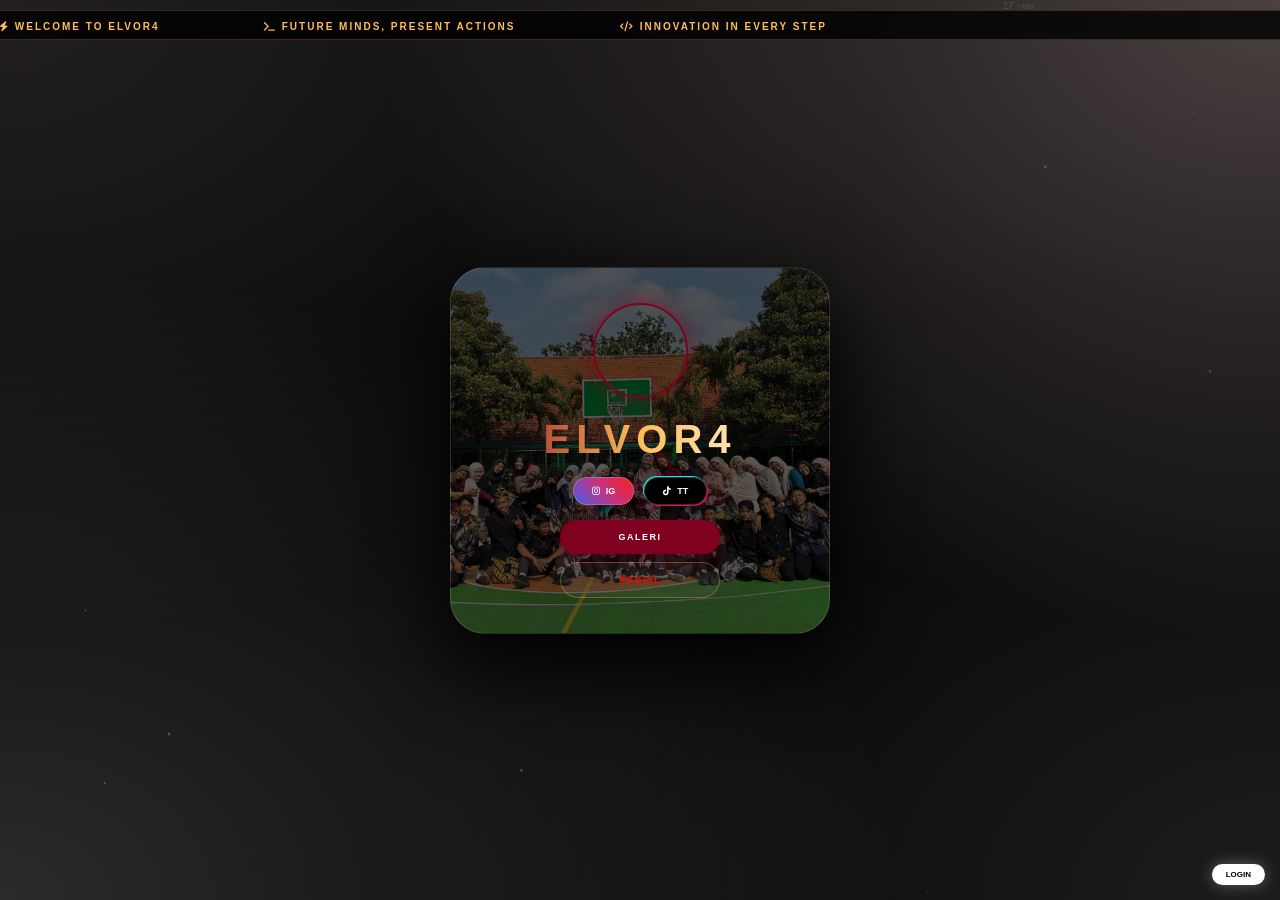
==== commit d085e964: "Update index.html" ====
--- a/index.html
+++ b/index.html
@@ -71,7 +71,7 @@
         .hero { 
             text-align: center; z-index: 10; width: 85%; max-width: 380px;
             padding: 35px 20px; 
-            background: linear-gradient(rgba(0,0,0,0.65), rgba(0,0,0,0.65)), url('img/foto.jpeg') center/cover no-repeat;
+            background: linear-gradient(rgba(0,0,0,0.65), rgba(0,0,0,0.65)), url('foto.jpeg') center/cover no-repeat;
             backdrop-filter: blur(12px); border: 1px solid rgba(255, 255, 255, 0.15);
             border-radius: 35px; box-shadow: 0 30px 80px rgba(0, 0, 0, 1);
             position: relative; overflow: hidden;
@@ -250,4 +250,4 @@
         animate();
     </script>
 </body>
-</html>+</html>
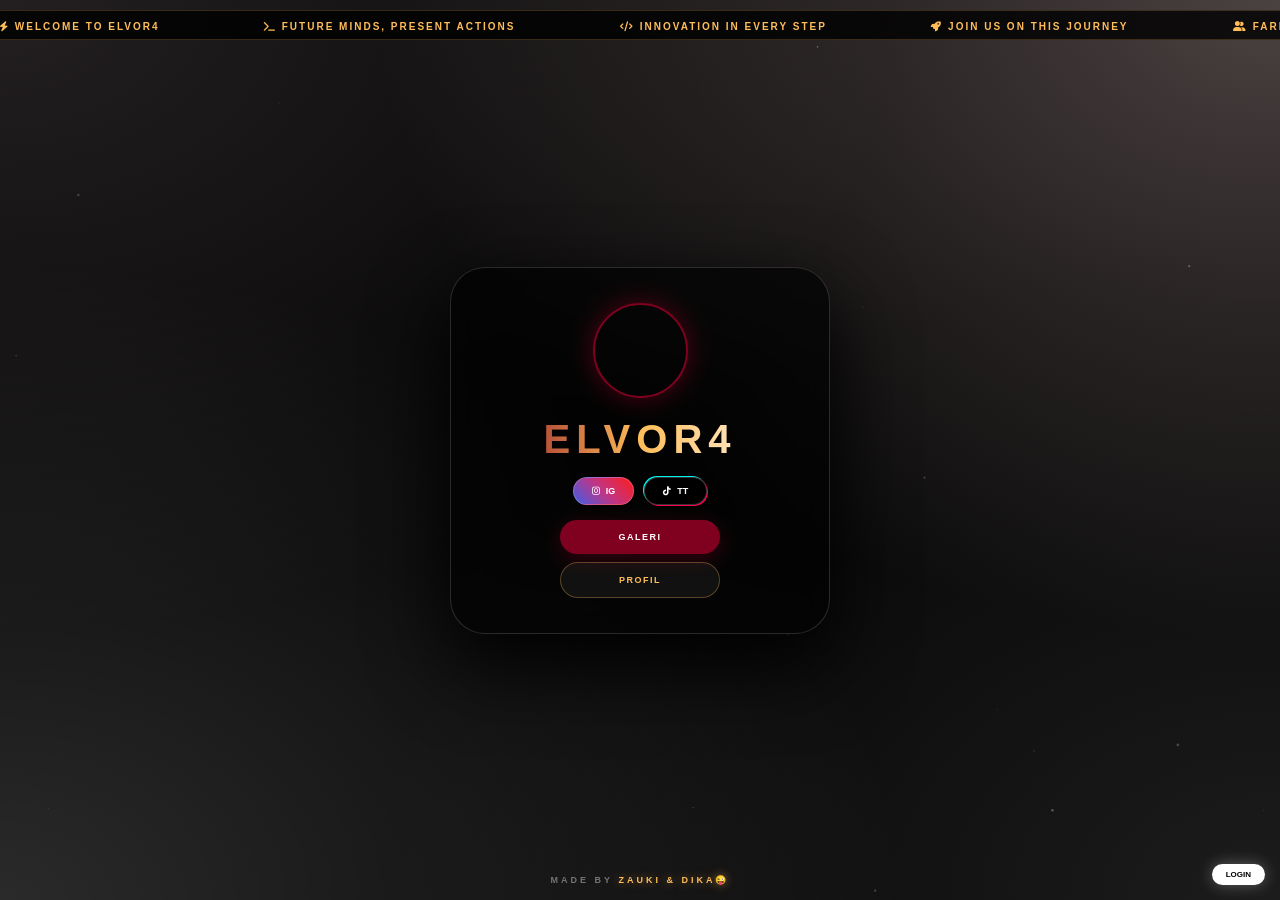
==== commit 05b1df9a: "Update index.html" ====
--- a/index.html
+++ b/index.html
@@ -29,12 +29,10 @@
 
         #particles { position: absolute; top: 0; left: 0; width: 100%; height: 100%; z-index: 0; pointer-events: none; }
 
-        /* Floating Formulas */
         .formula-container { position: absolute; top: 0; left: 0; width: 100%; height: 100%; pointer-events: none; z-index: 1; overflow: hidden; }
         .formula { position: absolute; color: white; opacity: 0.15; font-family: serif; font-style: italic; animation: slideUp linear infinite; white-space: nowrap; }
         @keyframes slideUp { from { transform: translateY(110vh); } to { transform: translateY(-20vh); } }
 
-        /* Notification Toast */
         #toast {
             position: fixed; top: -100px; left: 50%; transform: translateX(-50%);
             padding: 12px 24px; background: #800020;
@@ -44,7 +42,6 @@
             text-transform: uppercase; box-shadow: 0 0 25px rgba(255, 189, 89, 0.3);
         }
 
-        /* Modal Login */
         .overlay { display: none; position: fixed; top: 0; left: 0; width: 100%; height: 100%; background: rgba(0,0,0,0.9); z-index: 999; backdrop-filter: blur(10px); }
         .login-modal {
             display: none; position: fixed; top: 50%; left: 50%; transform: translate(-50%, -50%);
@@ -71,7 +68,7 @@
         .hero { 
             text-align: center; z-index: 10; width: 85%; max-width: 380px;
             padding: 35px 20px; 
-            background: linear-gradient(rgba(0,0,0,0.65), rgba(0,0,0,0.65)), url('foto.jpeg') center/cover no-repeat;
+            background: linear-gradient(rgba(0,0,0,0.65), rgba(0,0,0,0.65)), url('img/foto.jpeg') center/cover no-repeat;
             backdrop-filter: blur(12px); border: 1px solid rgba(255, 255, 255, 0.15);
             border-radius: 35px; box-shadow: 0 30px 80px rgba(0, 0, 0, 1);
             position: relative; overflow: hidden;
@@ -112,9 +109,35 @@
             text-transform: uppercase; letter-spacing: 1.5px; text-align: center; transition: 0.3s;
         }
         .btn-gallery { background: #800020; color: white; box-shadow: 0 5px 20px rgba(128, 0, 32, 0.4); }
-        .btn-profile { background: rgba(255,255,255,0.05); color: #ff0000; border: 1px solid rgba(255,189,89,0.3); }
-
-        /* Brightened Admin Controls */
+        .btn-profile { background: rgba(255,255,255,0.05); color: #ffbd59; border: 1px solid rgba(255,189,89,0.3); }
+
+        .made-by {
+            position: fixed; bottom: 15px; left: 50%; transform: translateX(-50%);
+            font-size: 9px; font-weight: 800; text-transform: uppercase; letter-spacing: 3px;
+            color: rgba(255,255,255,0.4); z-index: 50; pointer-events: none;
+        }
+        .made-by span {
+    color: #ffbd59;
+    font-weight: 900;
+    text-shadow: 0 0 10px rgba(255, 189, 89, 0.5);
+    animation: colorFlow 3s linear infinite;
+}
+
+@keyframes colorFlow {
+    0%, 100% { 
+        color: #ffbd59; 
+        text-shadow: 0 0 10px rgba(255, 189, 89, 0.8); 
+    }
+    33% { 
+        color: #fff; 
+        text-shadow: 0 0 15px rgba(255, 255, 255, 0.8); 
+    }
+    66% { 
+        color: #800020; 
+        text-shadow: 0 0 10px rgba(128, 0, 32, 0.8); 
+    }
+}
+
         .admin-status { position: fixed; bottom: 15px; right: 15px; z-index: 100; }
         #loginBtn { 
             background: #ffffff; border: none; color: #000; 
@@ -122,7 +145,7 @@
             font-size: 8px; font-weight: 900; text-transform: uppercase;
             box-shadow: 0 0 15px rgba(255,255,255,0.3); transition: 0.3s;
         }
-        #loginBtn.logged-in { background: #ffbd59; color: #000; box-shadow: 0 0 15px rgba(255,189,89,0.5); }
+        #loginBtn.logged-in { background: #ffbd59; color: #000; }
     </style>
 </head>
 <body>
@@ -142,6 +165,11 @@
             <span class="ticker-item"><i class="fas fa-bolt"></i> Welcome to ELVOR4</span>
             <span class="ticker-item"><i class="fas fa-terminal"></i> Future Minds, Present Actions</span>
             <span class="ticker-item"><i class="fas fa-code"></i> Innovation in every step</span>
+                <span class="ticker-item"><i class="fas fa-rocket"></i> Join us on this journey</span>
+                <span class="ticker-item"><i class="fas fa-user-friends"></i> FARID HANSDHOME AND GOOD BOY</span>
+        </div>
+    
+</div>
         </div>
     </div>
 
@@ -159,6 +187,8 @@
             <a href="profil.html" class="btn btn-profile">Profil</a>
         </div>
     </div>
+
+    <div class="made-by">Made by <span>Zauki & dika😜</span></div>
 
     <div class="admin-status">
         <button id="loginBtn" onclick="toggleLogin(true)">Login</button>
@@ -179,12 +209,12 @@
 
         function checkLogin() {
             const pass = document.getElementById('passCode').value;
-            if(pass === "1234") {
+            if(pass === "elvor4adminaccess") {
                 localStorage.setItem('isAdmin', 'true');
-                showToast("Welcome Admin.");
+                showToast("Welcome.");
                 setTimeout(() => { location.reload(); }, 1200);
             } else {
-                showToast("Invalid Sandi!");
+                showToast("Invalid Access Code!");
             }
         }
 
@@ -199,7 +229,6 @@
             };
         }
 
-        // Floating Formulas System
         const fContainer = document.getElementById('formula-container');
         const formulas = ['E=mc²', 'ΣF=ma', 'πr²', '∫eˣdx', 'H₂O', 'a²+b²=c²', 'F=G(m₁m₂/r²)', 'v=d/t'];
         function createFormula() {
@@ -215,7 +244,6 @@
         }
         setInterval(createFormula, 2000);
 
-        // Canvas Background
         const canvas = document.getElementById('particles');
         const ctx = canvas.getContext('2d');
         let pts = [];
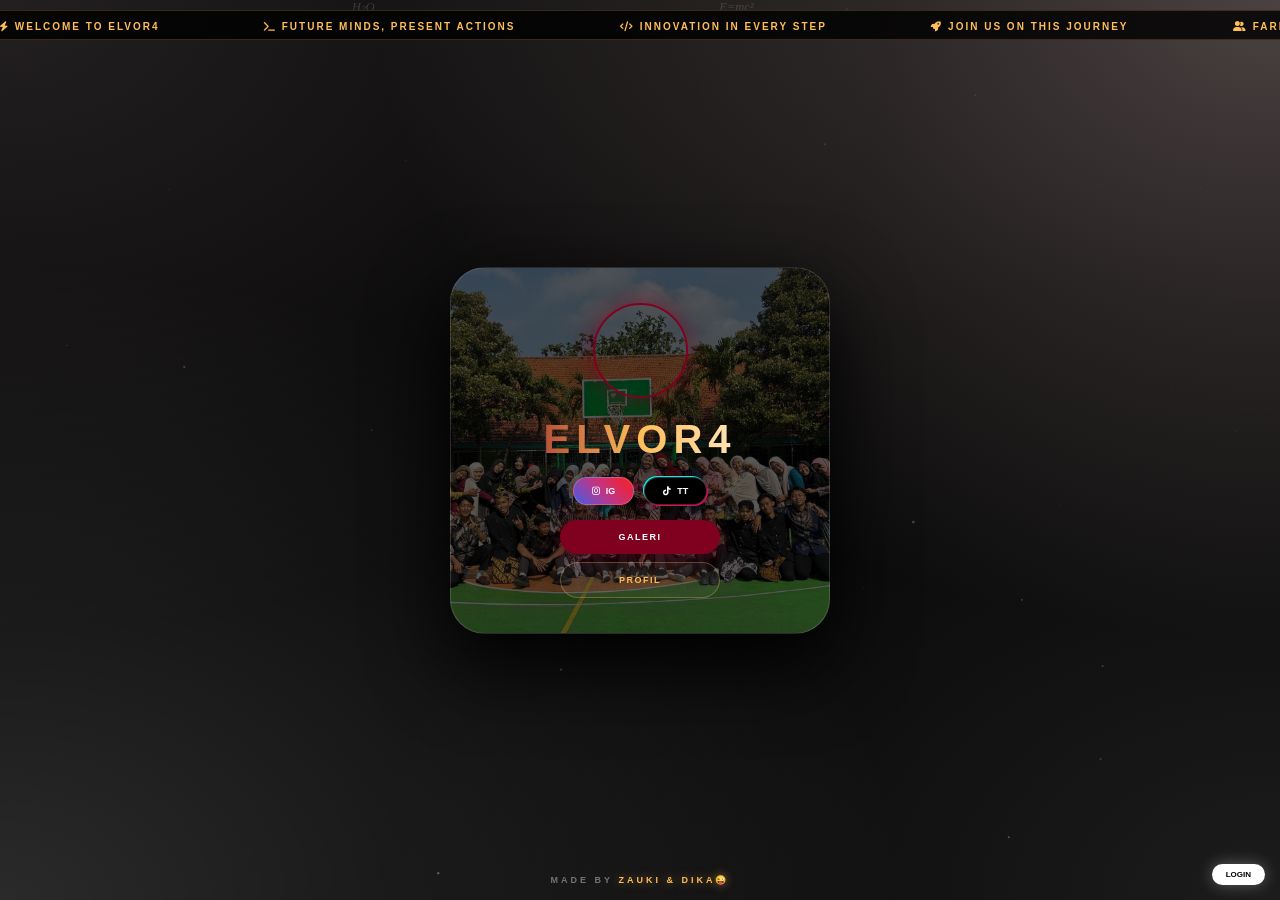
==== commit a5311973: "Update index.html" ====
--- a/index.html
+++ b/index.html
@@ -68,7 +68,7 @@
         .hero { 
             text-align: center; z-index: 10; width: 85%; max-width: 380px;
             padding: 35px 20px; 
-            background: linear-gradient(rgba(0,0,0,0.65), rgba(0,0,0,0.65)), url('img/foto.jpeg') center/cover no-repeat;
+            background: linear-gradient(rgba(0,0,0,0.65), rgba(0,0,0,0.65)), url('foto.jpeg') center/cover no-repeat;
             backdrop-filter: blur(12px); border: 1px solid rgba(255, 255, 255, 0.15);
             border-radius: 35px; box-shadow: 0 30px 80px rgba(0, 0, 0, 1);
             position: relative; overflow: hidden;
